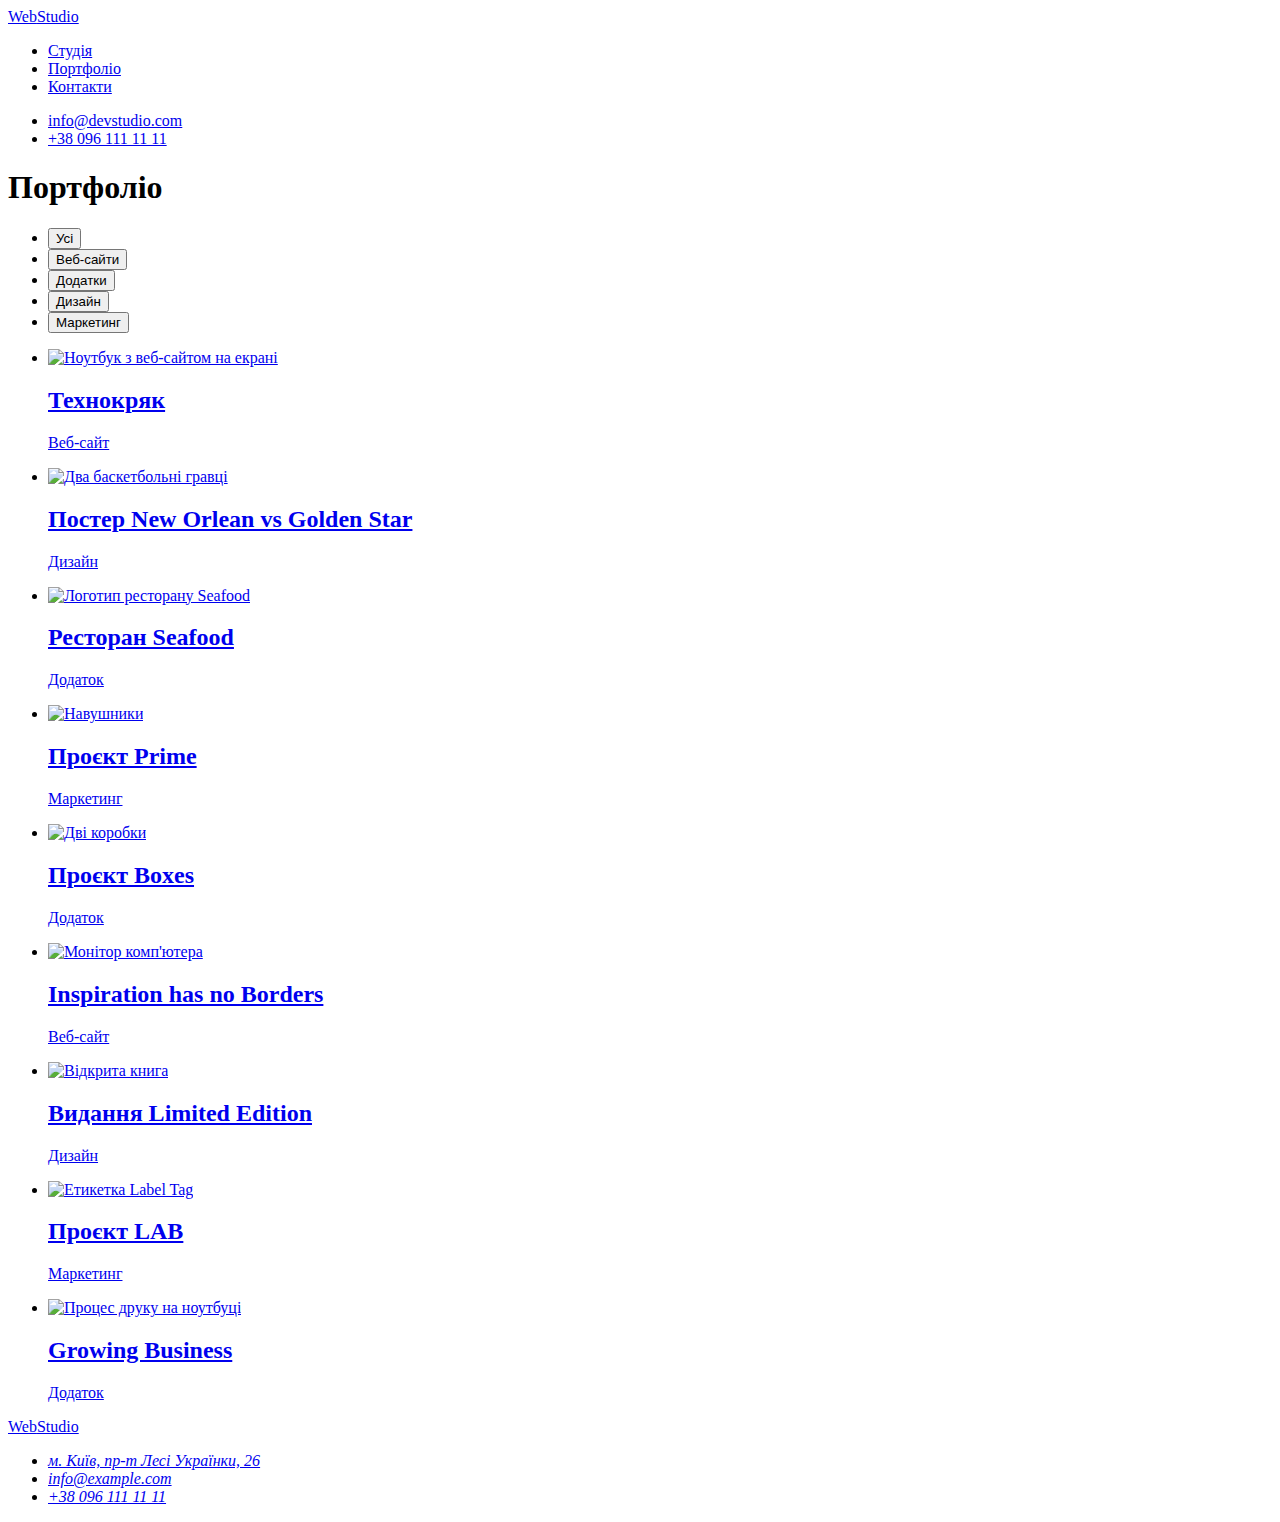
==== portfolio.html @ 77655d0a "Ukrainization" ====
<!DOCTYPE html>
<html lang="uk">
  <head>
    <meta charset="UTF-8" />
    <meta http-equiv="X-UA-Compatible" content="IE=edge" />
    <meta name="viewport" content="width=device-width, initial-scale=1.0" />
    <title>Портфоліо</title>
    <link rel="preconnect" href="https://fonts.googleapis.com" />
    <link rel="preconnect" href="https://fonts.gstatic.com" crossorigin />
    <link
      href="https://fonts.googleapis.com/css2?family=Raleway:wght@700&family=Roboto:wght@400;500;700;900&display=swap"
      rel="stylesheet"
    />
    <link rel="stylesheet" href="./css/styles.css" />
  </head>
  <body>
    <header class="header-info">
      <nav>
        <a href="./index.html" lang="en" class="logo-first-part"
          >Web<span class="logo-second-part">Studio</span></a
        >
        <ul class="navigation">
          <li>
            <a href="./index.html" class="navigation-element">Студія</a>
          </li>
          <li>
            <a href="./portfolio.html" class="navigation-element current"
              >Портфоліо</a
            >
          </li>
          <li><a href="#" class="navigation-element">Контакти</a></li>
        </ul>
      </nav>
      <ul class="contacts">
        <li>
          <a href="mailto:info@devstudio.com" class="contacts-element"
            >info@devstudio.com</a
          >
        </li>
        <li>
          <a href="tel:+380961111111" class="contacts-element"
            >+38 096 111 11 11</a
          >
        </li>
      </ul>
    </header>
    <main>
      <section>
        <h1 class="section-portfolio-header hidden">Портфоліо</h1>
        <ul class="list-of-buttons">
          <li><button type="button" class="button-portfolio">Усі</button></li>
          <li>
            <button type="button" class="button-portfolio">Веб-сайти</button>
          </li>
          <li>
            <button type="button" class="button-portfolio">Додатки</button>
          </li>
          <li>
            <button type="button" class="button-portfolio">Дизайн</button>
          </li>
          <li>
            <button type="button" class="button-portfolio">Маркетинг</button>
          </li>
        </ul>
        <ul class="list-of-links-portfolio">
          <li>
            <a class="link-portfolio" rel="preconnect" href="#">
              <img
                src="./images/laptop-screen.jpg"
                alt="Ноутбук з веб-сайтом на екрані"
                width="370"
                class="photo-portfolio"
              />
              <h2 class="section-portfolio-element">Технокряк</h2>
              <p class="section-portfolio-element-info">Веб-сайт</p>
            </a>
          </li>
          <li>
            <a class="link-portfolio" rel="preconnect _blank" href="#">
              <img
                src="./images/players.jpg"
                alt="Два баскетбольні гравці"
                width="370"
                class="photo-portfolio"
              />
              <h2 class="section-portfolio-element">
                Постер New Orlean vs Golden Star
              </h2>
              <p class="section-portfolio-element-info">Дизайн</p>
            </a>
          </li>
          <li>
            <a class="link-portfolio" rel="preconnect _blank" href="#">
              <img
                src="./images/restaurant.jpg"
                alt="Логотип ресторану Seafood"
                width="370"
                class="photo-portfolio"
              />
              <h2 class="section-portfolio-element">Ресторан Seafood</h2>
              <p class="section-portfolio-element-info">Додаток</p>
            </a>
          </li>
          <li>
            <a class="link-portfolio" rel="preconnect _blank" href="#">
              <img
                src="./images/headphones.jpg"
                alt="Навушники"
                width="370"
                class="photo-portfolio"
              />
              <h2 class="section-portfolio-element">Проєкт Prime</h2>
              <p class="section-portfolio-element-info">Маркетинг</p>
            </a>
          </li>
          <li>
            <a class="link-portfolio" rel="preconnect _blank" href="#">
              <img
                src="./images/boxes.jpg"
                alt="Дві коробки"
                width="370"
                class="photo-portfolio"
              />
              <h2 class="section-portfolio-element">Проєкт Boxes</h2>
              <p class="section-portfolio-element-info">Додаток</p>
            </a>
          </li>
          <li>
            <a class="link-portfolio" rel="preconnect _blank" href="#">
              <img
                src="./images/screen.jpg"
                alt="Монітор комп'ютера"
                width="370"
                class="photo-portfolio"
              />
              <h2 class="section-portfolio-element">
                Inspiration has no Borders
              </h2>
              <p class="section-portfolio-element-info">Веб-сайт</p>
            </a>
          </li>
          <li>
            <a class="link-portfolio" rel="preconnect _blank" href="#">
              <img
                src="./images/book.jpg"
                alt="Відкрита книга"
                width="370"
                class="photo-portfolio"
              />
              <h2 class="section-portfolio-element">Видання Limited Edition</h2>
              <p class="section-portfolio-element-info">Дизайн</p>
            </a>
          </li>
          <li>
            <a class="link-portfolio" rel="preconnect _blank" href="#">
              <img
                src="./images/tag.jpg"
                alt="Етикетка Label Tag"
                width="370"
                class="photo-portfolio"
              />
              <h2 class="section-portfolio-element">Проєкт LAB</h2>
              <p class="section-portfolio-element-info">Маркетинг</p>
            </a>
          </li>
          <li>
            <a class="link-portfolio" rel="preconnect _blank" href="#">
              <img
                src="./images/printing.jpg"
                alt="Процес друку на ноутбуці"
                width="370"
                class="photo-portfolio"
              />
              <h2 class="section-portfolio-element">Growing Business</h2>
              <p class="section-portfolio-element-info">Додаток</p>
            </a>
          </li>
        </ul>
      </section>
    </main>
    <footer class="footer-info">
      <a href="./index.html" class="logo-first-part"
        >Web<span class="logo-third-part">Studio</span></a
      >
      <address>
        <ul class="addresses-list">
          <li class="addresses-list-element">
            <a
              class="address-street"
              href="https://bit.ly/3pXMvUd"
              target="_blank"
              rel="noopener noreferrer"
              >м. Київ, пр-т Лесі Українки, 26</a
            >
          </li>
          <li>
            <a href="mailto:info@example.com" class="addresses-list-element"
              >info@example.com</a
            >
          </li>
          <li>
            <a href="tel:+380961111111" class="addresses-list-element"
              >+38 096 111 11 11</a
            >
          </li>
        </ul>
      </address>
    </footer>
  </body>
</html>
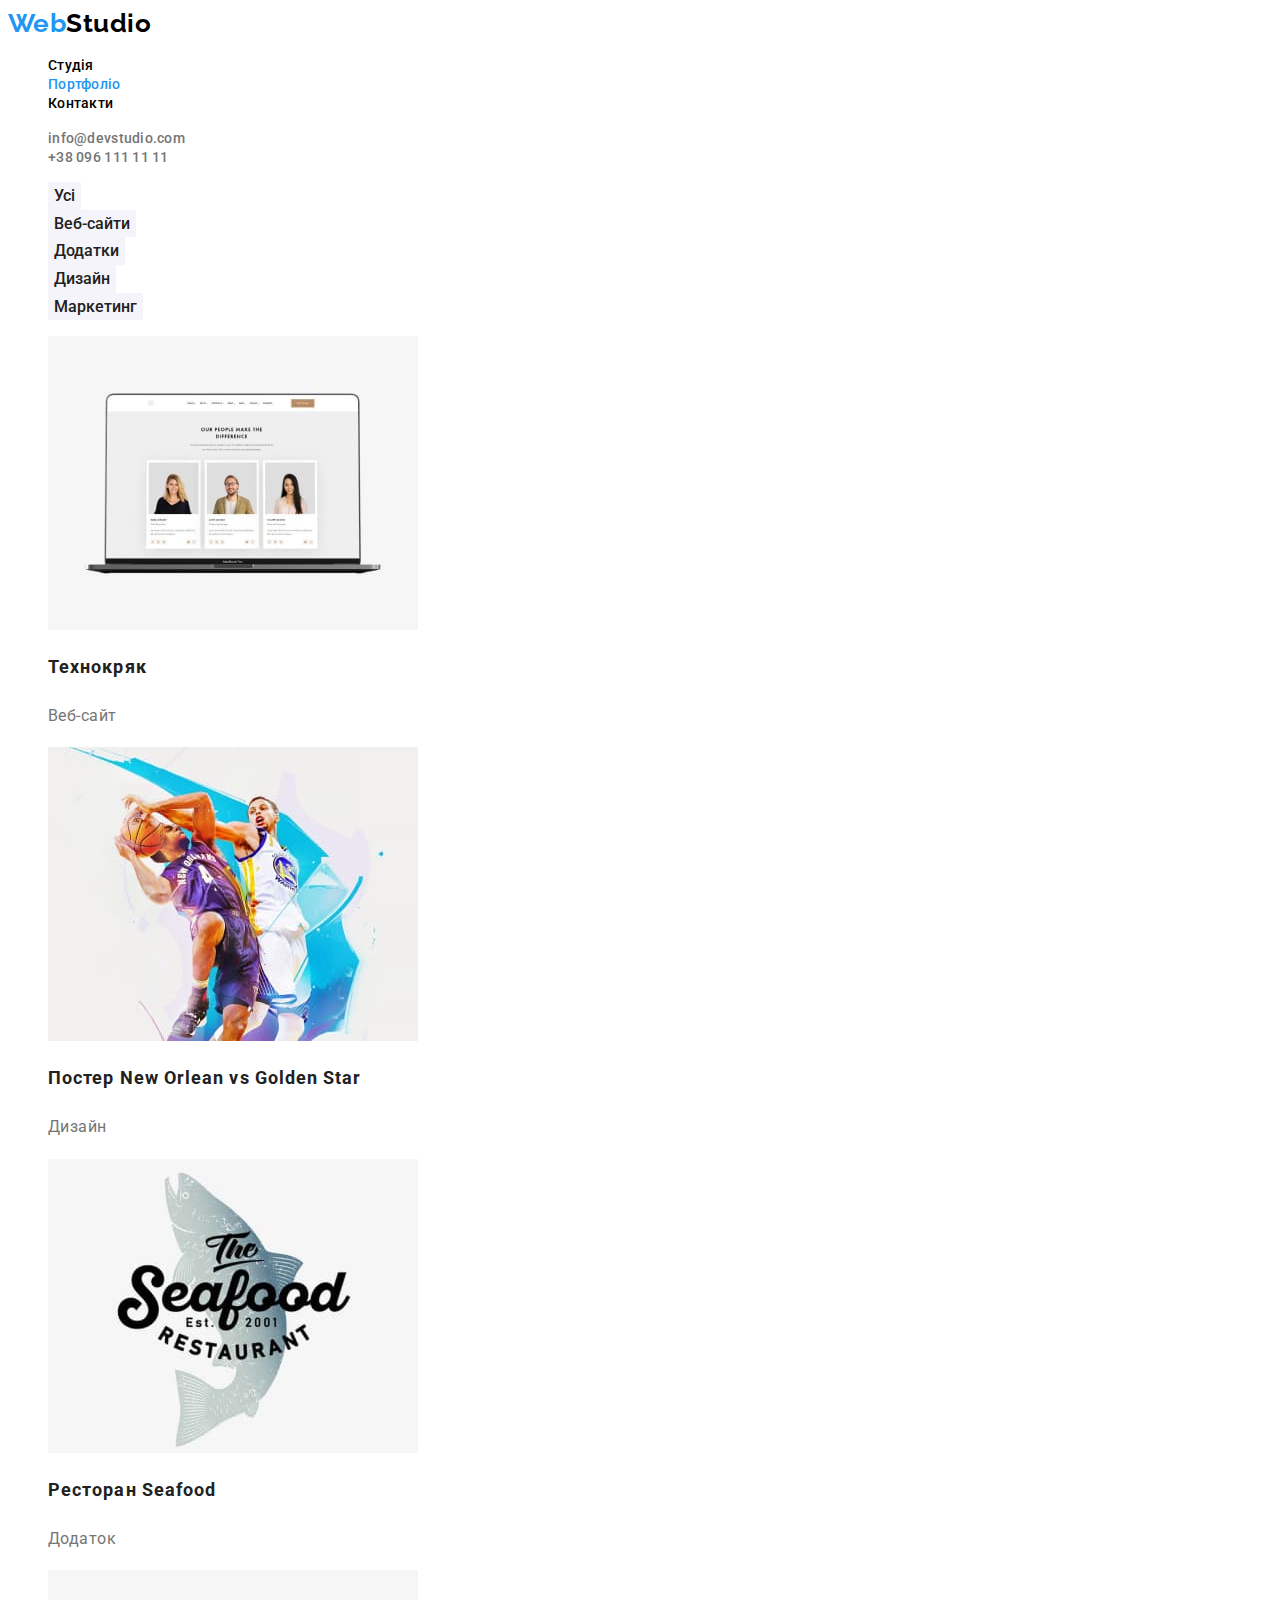
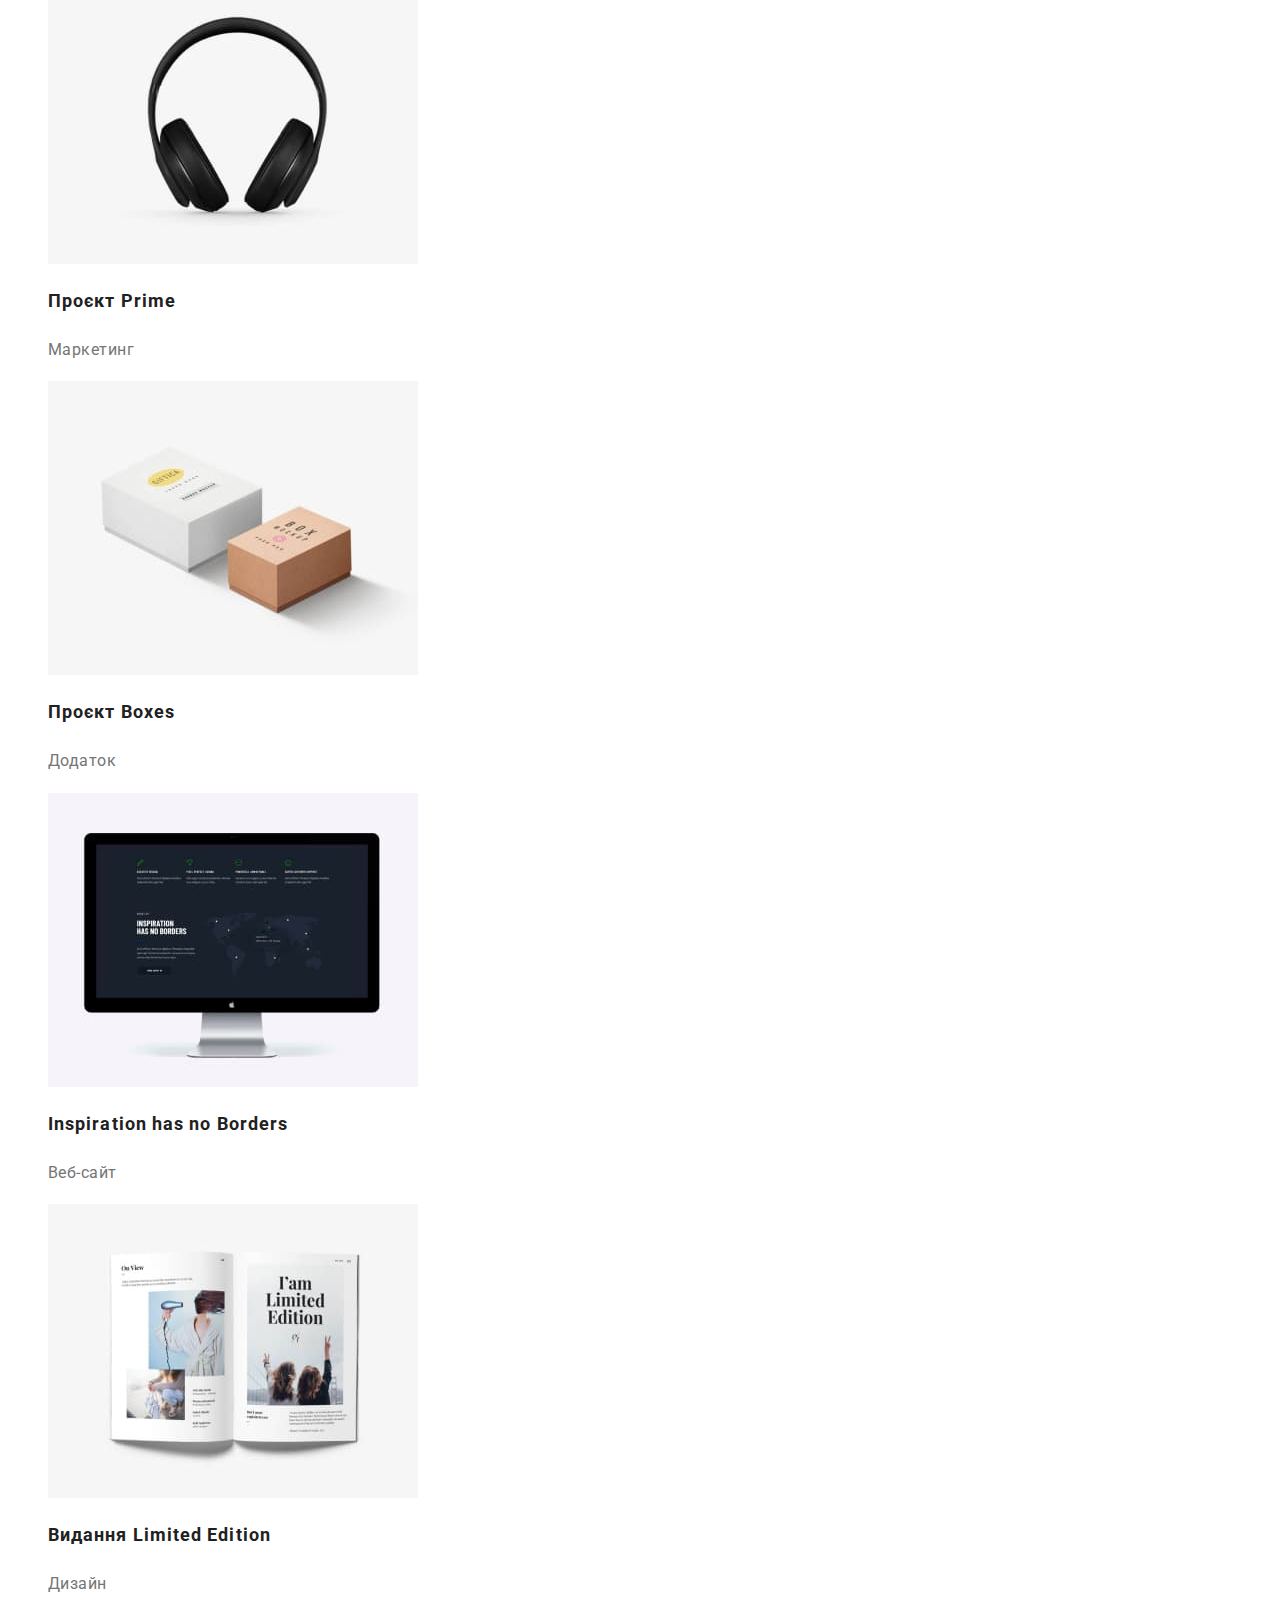
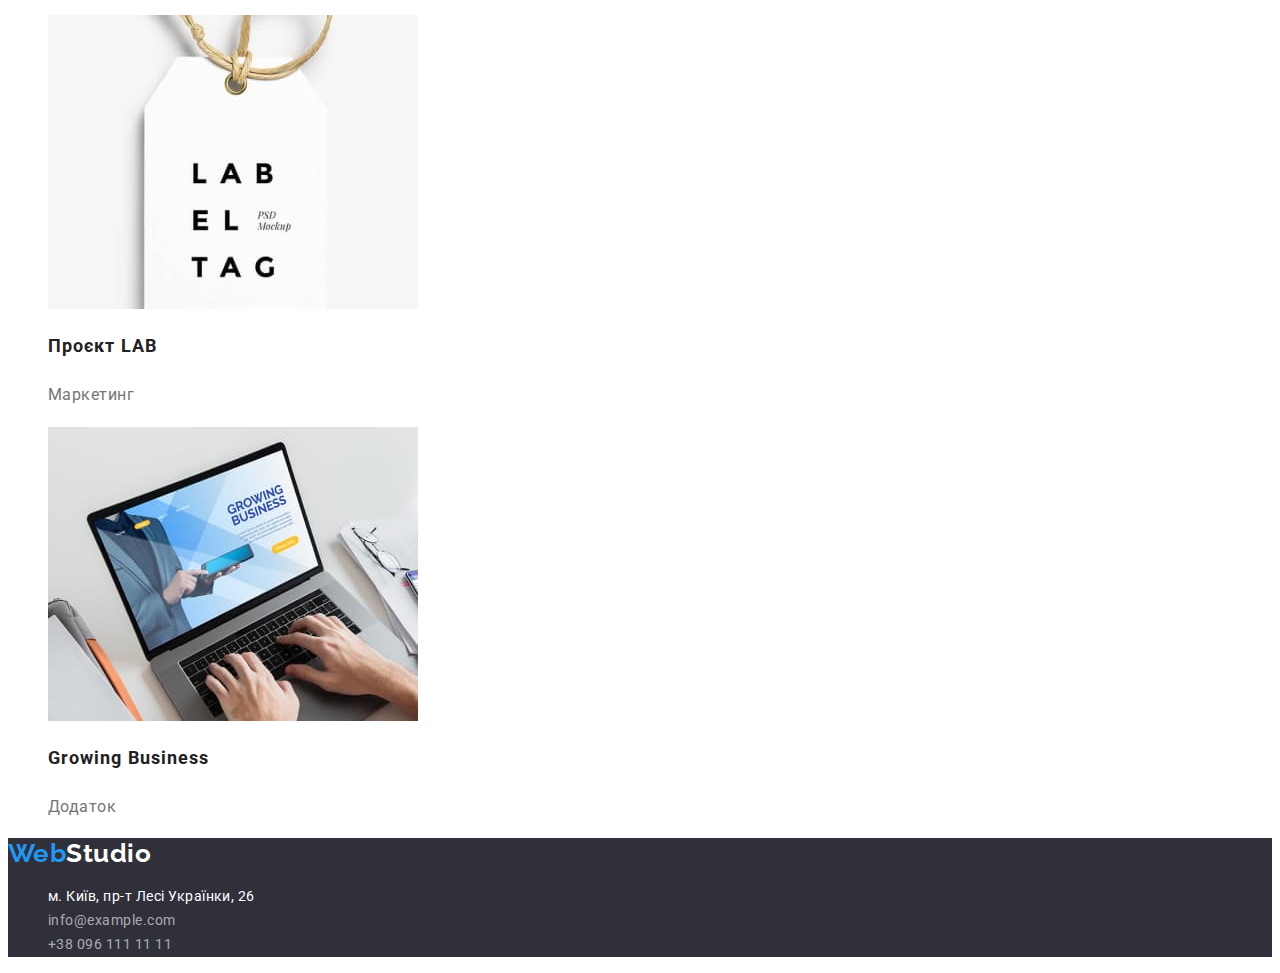
==== commit 59e744a8: "Add CSS styles (final)" ====
--- a/portfolio.html
+++ b/portfolio.html
@@ -17,7 +17,7 @@
     <header class="header-info">
       <nav>
         <a href="./index.html" lang="en" class="logo-first-part"
-          >Web<span class="logo-second-part">Studio</span></a
+          >Web<span class="logo-second-part-dark">Studio</span></a
         >
         <ul class="navigation">
           <li>
@@ -45,7 +45,7 @@
       </ul>
     </header>
     <main>
-      <section>
+      <section class="section-portfolio">
         <h1 class="section-portfolio-header hidden">Портфоліо</h1>
         <ul class="list-of-buttons">
           <li><button type="button" class="button-portfolio">Усі</button></li>
@@ -69,7 +69,6 @@
                 src="./images/laptop-screen.jpg"
                 alt="Ноутбук з веб-сайтом на екрані"
                 width="370"
-                class="photo-portfolio"
               />
               <h2 class="section-portfolio-element">Технокряк</h2>
               <p class="section-portfolio-element-info">Веб-сайт</p>
@@ -81,7 +80,6 @@
                 src="./images/players.jpg"
                 alt="Два баскетбольні гравці"
                 width="370"
-                class="photo-portfolio"
               />
               <h2 class="section-portfolio-element">
                 Постер New Orlean vs Golden Star
@@ -95,7 +93,6 @@
                 src="./images/restaurant.jpg"
                 alt="Логотип ресторану Seafood"
                 width="370"
-                class="photo-portfolio"
               />
               <h2 class="section-portfolio-element">Ресторан Seafood</h2>
               <p class="section-portfolio-element-info">Додаток</p>
@@ -103,24 +100,14 @@
           </li>
           <li>
             <a class="link-portfolio" rel="preconnect _blank" href="#">
-              <img
-                src="./images/headphones.jpg"
-                alt="Навушники"
-                width="370"
-                class="photo-portfolio"
-              />
+              <img src="./images/headphones.jpg" alt="Навушники" width="370" />
               <h2 class="section-portfolio-element">Проєкт Prime</h2>
               <p class="section-portfolio-element-info">Маркетинг</p>
             </a>
           </li>
           <li>
             <a class="link-portfolio" rel="preconnect _blank" href="#">
-              <img
-                src="./images/boxes.jpg"
-                alt="Дві коробки"
-                width="370"
-                class="photo-portfolio"
-              />
+              <img src="./images/boxes.jpg" alt="Дві коробки" width="370" />
               <h2 class="section-portfolio-element">Проєкт Boxes</h2>
               <p class="section-portfolio-element-info">Додаток</p>
             </a>
@@ -131,7 +118,6 @@
                 src="./images/screen.jpg"
                 alt="Монітор комп'ютера"
                 width="370"
-                class="photo-portfolio"
               />
               <h2 class="section-portfolio-element">
                 Inspiration has no Borders
@@ -141,12 +127,7 @@
           </li>
           <li>
             <a class="link-portfolio" rel="preconnect _blank" href="#">
-              <img
-                src="./images/book.jpg"
-                alt="Відкрита книга"
-                width="370"
-                class="photo-portfolio"
-              />
+              <img src="./images/book.jpg" alt="Відкрита книга" width="370" />
               <h2 class="section-portfolio-element">Видання Limited Edition</h2>
               <p class="section-portfolio-element-info">Дизайн</p>
             </a>
@@ -157,7 +138,6 @@
                 src="./images/tag.jpg"
                 alt="Етикетка Label Tag"
                 width="370"
-                class="photo-portfolio"
               />
               <h2 class="section-portfolio-element">Проєкт LAB</h2>
               <p class="section-portfolio-element-info">Маркетинг</p>
@@ -169,7 +149,6 @@
                 src="./images/printing.jpg"
                 alt="Процес друку на ноутбуці"
                 width="370"
-                class="photo-portfolio"
               />
               <h2 class="section-portfolio-element">Growing Business</h2>
               <p class="section-portfolio-element-info">Додаток</p>
@@ -179,8 +158,8 @@
       </section>
     </main>
     <footer class="footer-info">
-      <a href="./index.html" class="logo-first-part"
-        >Web<span class="logo-third-part">Studio</span></a
+      <a href="./index.html" lang="en" class="logo-first-part"
+        >Web<span class="logo-second-part-light">Studio</span></a
       >
       <address>
         <ul class="addresses-list">
--- a/css/styles.css
+++ b/css/styles.css
@@ -0,0 +1,250 @@
+:root {
+  --color-one: #fff;
+  --color-two: #2196f3;
+  --color-three: #212121;
+  --color-four: #f5f4fa;
+  --color-five: #2f303a;
+  --color-six: #000;
+  --color-seven: #757575;
+  --color-eight: #188ce8;
+  --color-nine: #ececec;
+  --font-one: "Raleway", sans-serif;
+}
+body {
+  background-color: var(--color-one);
+  font-family: "Roboto", sans-serif;
+  letter-spacing: 0.03em;
+}
+
+/* main styles */
+
+.header-info {
+  background-color: var(--color-one);
+}
+.logo-first-part {
+  color: var(--color-two);
+  font-family: var(--font-one);
+  font-weight: 700;
+  font-size: 26px;
+  line-height: 1.2;
+  text-decoration: none;
+}
+.logo-second-part-dark {
+  color: var(--color-six);
+  font-family: var(--font-one);
+  font-weight: 700;
+  font-size: 26px;
+  line-height: 1.2;
+  text-decoration: none;
+}
+.navigation {
+  list-style: none;
+  background-color: var(--color-one);
+}
+.navigation-element,
+.list-of-workers-name {
+  font-weight: 500;
+  font-size: 14px;
+  line-height: 1.14;
+  letter-spacing: 0.02em;
+  text-decoration: none;
+  color: var(--color-six);
+}
+.current,
+.navigation-element:hover,
+.navigation-element:focus {
+  color: var(--color-two);
+}
+.contacts,
+.section-list,
+.list-of-works,
+.list-of-workers,
+.addresses-list,
+.list-of-buttons,
+.list-of-links-portfolio {
+  list-style: none;
+}
+.contacts-element {
+  font-style: normal;
+  font-weight: 500;
+  font-size: 14px;
+  line-height: 1.14;
+  letter-spacing: 0.02em;
+  color: var(--color-seven);
+  text-decoration: none;
+}
+.contacts-element:hover,
+.contacts-element:focus,
+.addresses-list-element:hover,
+.addresses-list-element:focus,
+.address-street:hover,
+.address-street:focus {
+  color: var(--color-two);
+}
+.main-section {
+  background-color: var(--color-five);
+}
+.main-header {
+  font-weight: 900;
+  font-size: 44px;
+  line-height: 1.37;
+  text-align: center;
+  letter-spacing: 0.06em;
+  text-transform: uppercase;
+  color: var(--color-one);
+}
+.main-button {
+  font-family: "Roboto", sans-serif;
+  font-weight: 700;
+  font-size: 16px;
+  line-height: 1.8;
+  align-items: center;
+  text-align: center;
+  letter-spacing: 0.06em;
+  color: var(--color-one);
+  background-color: var(--color-two);
+  cursor: pointer;
+  border: none;
+  width: 200px;
+  height: 50px;
+  left: 700px;
+  top: 430px;
+  box-shadow: 0px 4px 4px rgba(0, 0, 0, 0.15);
+  border-radius: 4px;
+}
+.main-button:hover,
+.main-button:focus {
+  width: 200px;
+  height: 50px;
+  left: 700px;
+  top: 430px;
+  filter: drop-shadow(0px 4px 4px rgba(0, 0, 0, 0.25));
+  background-color: var(--color-eight);
+}
+.section-qualities {
+  background-color: var(--color-one);
+}
+.section-header {
+  font-weight: 700;
+  font-size: 36px;
+  line-height: 1.16;
+  text-align: center;
+}
+.hidden {
+  position: absolute;
+  clip: rect(1px 1px 1px 1px);
+  clip: rect(1px, 1px, 1px, 1px);
+  padding: 0;
+  border: 0;
+  height: 1px;
+  width: 1px;
+  overflow: hidden;
+}
+.section-element {
+  font-weight: 700;
+  font-size: 14px;
+  line-height: 1.14;
+  text-transform: uppercase;
+  color: var(--color-three);
+}
+.section-element-info {
+  font-size: 14px;
+  line-height: 1.7;
+  color: var(--color-seven);
+}
+.section-works {
+  background-color: var(--color-one);
+}
+.section-team {
+  background-color: var(--color-four);
+}
+.list-of-workers-element {
+  background-color: var(--color-one);
+}
+
+.list-of-workers-info {
+  font-size: 14px;
+  line-height: 1.14;
+  letter-spacing: 0.02em;
+  text-decoration: none;
+  color: var(--color-seven);
+}
+.footer-info {
+  background-color: var(--color-five);
+}
+.logo-second-part-light {
+  color: var(--color-one);
+  font-family: var(--font-one);
+  font-weight: 700;
+  font-size: 26px;
+  line-height: 1.2;
+  text-decoration: none;
+}
+.address-street {
+  font-size: 14px;
+  line-height: 1.7;
+  color: var(--color-one);
+  text-decoration: none;
+}
+.addresses-list-element {
+  font-size: 14px;
+  line-height: 1.7;
+  color: rgba(255, 255, 255, 0.6);
+  text-decoration: none;
+  font-style: normal;
+}
+
+/* portfolio styles */
+.section-portfolio {
+  background-color: var(--color-one);
+}
+.section-portfolio-header {
+  position: absolute;
+  clip: rect(1px 1px 1px 1px);
+  clip: rect(1px, 1px, 1px, 1px);
+  padding: 0;
+  border: 0;
+  height: 1px;
+  width: 1px;
+  overflow: hidden;
+}
+.button-portfolio {
+  font-family: "Roboto", sans-serif;
+  font-weight: 500;
+  font-size: 16px;
+  line-height: 1.6;
+  text-align: center;
+  color: var(--color-three);
+  background-color: var(--color-four);
+  cursor: pointer;
+  border: none;
+}
+.button-portfolio:hover,
+.button-portfolio:focus {
+  font-weight: 500;
+  font-size: 16px;
+  line-height: 1.6;
+  text-align: center;
+  color: var(--color-one);
+  background-color: var(--color-two);
+  box-shadow: 0px 3px 1px rgba(0, 0, 0, 0.1), 0px 1px 2px rgba(0, 0, 0, 0.08),
+    0px 2px 2px rgba(0, 0, 0, 0.12);
+  border-radius: 4px;
+}
+.link-portfolio {
+  text-decoration: none;
+}
+.section-portfolio-element {
+  font-weight: 700;
+  font-size: 18px;
+  line-height: 2;
+  letter-spacing: 0.06em;
+  color: var(--color-three);
+  text-decoration: none;
+}
+.section-portfolio-element-info {
+  font-size: 16px;
+  line-height: 1.9;
+  color: var(--color-seven);
+  text-decoration: none;
+}
